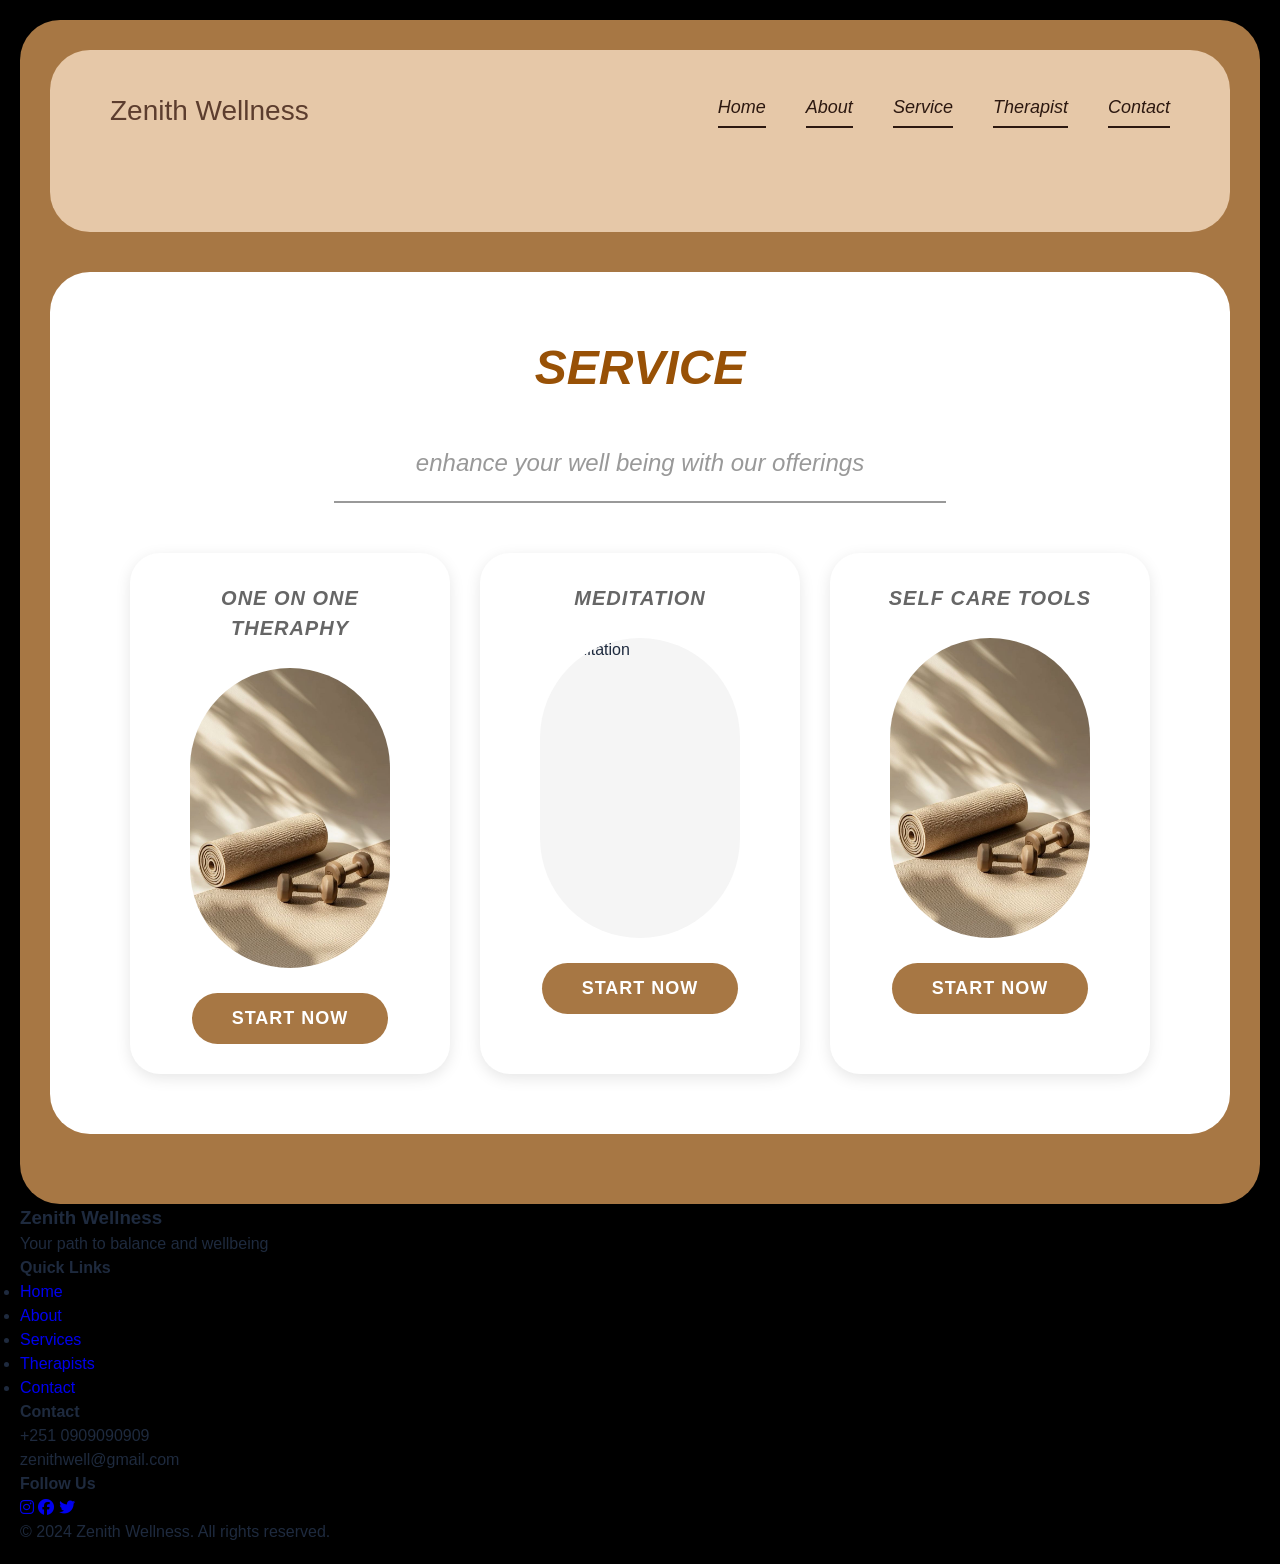
==== Service.html @ eb3a8d9a "service-html" ====
<!DOCTYPE html>
<html lang="en">
<head>
    <meta charset="UTF-8">
    <meta name="viewport" content="width=device-width, initial-scale=1.0">
    <link rel="stylesheet" href="https://cdnjs.cloudflare.com/ajax/libs/font-awesome/6.5.0/css/all.min.css">
    <link rel="stylesheet" href="styles.css">
    <title>Zenith Wellness</title>
</head>
<body>
  <div class="page-wrapper">
    <section class="hero-section" style="padding-bottom: 40px;">
        <header class="hero-header">
            <h1 class="site-title">Zenith Wellness</h1>
            <nav class="main-nav">
                <a href="./index.html" class="nav-link">Home</a>
                <a href="./about.html" class="nav-link">About</a>
                <a href="./Service.html" class="nav-link">Service</a>
                <a href="./Therapists.html" class="nav-link">Therapist</a>
                <a href="./Contact.html" class="nav-link">Contact</a>
            </nav>
        </header>
    </section>
    <section class="Services-container">
     <div class="services-section">
            <div class="services-header">
                <h1 class="about-tit">SERVICE</h1>
                <p class="services-subtitle">enhance your well being with our offerings</p>
                <hr class="services-divider">
            </div>
            
            <div class="services-grid">
                <div class="service-card">
                    <h3 class="service-name">ONE ON ONE THERAPHY</h3>
                    <div class="service-image-container">
                        <img src="./img/welness 8.jpg" alt="Therapy tools" class="service-image">
                    </div>
                    <button class="service-button">START NOW</button>
                </div>
                
                <div class="service-card">
                    <h3 class="service-name">MEDITATION</h3>
                    <div class="service-image-container">
                        <img src="./img/wellness 7.jpg" alt="Meditation" class="service-image">
                    </div>
                    <button class="service-button">START NOW</button>
                </div>
                
                <div class="service-card">
                    <h3 class="service-name">SELF CARE TOOLS</h3>
                    <div class="service-image-container">
                        <img src="./img/welness 8.jpg" alt="Self care tools" class="service-image">
                    </div>
                    <button class="service-button">START NOW</button>
                </div>
            </div>
        </div>

        
</section>
</div>

  <footer class="main-footer">
    <div class="footer-content">
      <div class="footer-section">
        <h3 class="footer-brand">Zenith Wellness</h3>
        <p class="footer-tagline">Your path to balance and wellbeing</p>
      </div>
      
      <div class="footer-section">
        <h4 class="footer-heading">Quick Links</h4>
        <ul class="footer-links">
          <li><a href="index.html">Home</a></li>
          <li><a href="about.html">About</a></li>
          <li><a href="Service.html">Services</a></li>
          <li><a href="Therapists.html">Therapists</a></li>
          <li><a href="Contact.html">Contact</a></li>
        </ul>
      </div>
      
      <div class="footer-section">
        <h4 class="footer-heading">Contact</h4>
        <p class="footer-contact">+251 0909090909</p>
        <p class="footer-contact">zenithwell@gmail.com</p>
      </div>
      
      <div class="footer-section">
        <h4 class="footer-heading">Follow Us</h4>
        <div class="footer-socials">
          <a href="#" class="social-icon"><i class="fa-brands fa-instagram"></i></a>
          <a href="#" class="social-icon"><i class="fa-brands fa-facebook"></i></a>
          <a href="#" class="social-icon"><i class="fa-brands fa-twitter"></i></a>
        </div>
      </div>
    </div>
    
    <div class="footer-bottom">
      <p>&copy; 2024 Zenith Wellness. All rights reserved.</p>
    </div>
  </footer>

</body>
</html>
---- styles.css ----
* {
    margin: 0;
    padding: 0;
    box-sizing: border-box;
}

body {
    font-family: 'Inter', -apple-system, BlinkMacSystemFont, 'Segoe UI', Roboto, Helvetica, Arial, sans-serif;
    background-color: #000000;
    min-height: 100vh;
    padding: 20px;
    color: #1e2a3e;
    line-height: 1.5;
}
.page-wrapper {
    background-color: #A77744;
    min-height: calc(100vh - 40px);
    border-radius: 40px;
    padding: 30px;
}

/* Hero Section */
.hero-section {
    background-color: #E6C8A8;
    border-radius: 40px;
    padding: 40px 60px 60px;
    margin-bottom: 40px;
}

.hero-header {
    display: flex;
    align-items: center;
    justify-content: space-between;
    margin-bottom: 60px;
}

.site-title {
    font-family: 'Inter', -apple-system, BlinkMacSystemFont, 'Segoe UI', Roboto, Helvetica, Arial, sans-serif;
    font-size: 28px;
    font-weight: 400;
    color: #5C3D2E;
    margin: 0;
}

a {
    text-decoration: none;
}

.main-nav {
    display: flex;
    align-items: center;
    gap: 40px;
}

.nav-link {
    font-family: 'Inter', -apple-system, BlinkMacSystemFont, 'Segoe UI', Roboto, Helvetica, Arial, sans-serif;
    font-style: italic;
    font-size: 18px;
    font-weight: 400;
    color: #2C1810;
    text-decoration: none;
    padding-bottom: 5px;
    border-bottom: 2px solid #2C1810;
    transition: all 0.3s ease;
}

.nav-link:hover {
    color: #5C3D2E;
    border-bottom-color: #5C3D2E;
}

.hero-content {
    display: flex;
    justify-content: space-between;
    align-items: flex-start;
    gap: 80px;
}

.hero-left {
    flex: 1;
    max-width: 600px;
}

.hero-divider {
    width: 80px;
    height: 2px;
    background-color: #8B6239;
    margin-bottom: 30px;
}

.hero-title {
    font-family: 'Inter', -apple-system, BlinkMacSystemFont, 'Segoe UI', Roboto, Helvetica, Arial, sans-serif;
    font-style: italic;
    font-size: 48px;
    font-weight: 400;
    color: #2C1810;
    line-height: 1.2;
    margin-bottom: 20px;
}

.hero-subtitle {
    color: #8B6239;
}

.hero-description {
    font-family: 'Inter', -apple-system, BlinkMacSystemFont, 'Segoe UI', Roboto, Helvetica, Arial, sans-serif;
    font-size: 18px;
    line-height: 1.6;
    color: #5C3D2E;
    margin-bottom: 40px;
}

.hero-buttons {
    display: flex;
    gap: 20px;
    margin-top: 40px;
}

.btn-quiz {
    font-family: 'Inter', -apple-system, BlinkMacSystemFont, 'Segoe UI', Roboto, Helvetica, Arial, sans-serif;
    font-size: 18px;
    font-weight: 500;
    color: #5C3D2E;
    background-color: #D4B896;
    border: none;
    padding: 15px 35px;
    border-radius: 25px;
    cursor: pointer;
    transition: all 0.3s ease;
}

.btn-quiz:hover {
    background-color: #C4A57B;
    transform: translateY(-2px);
}

.btn-cta {
    font-family: 'Inter', -apple-system, BlinkMacSystemFont, 'Segoe UI', Roboto, Helvetica, Arial, sans-serif;
    font-size: 16px;
    font-weight: 600;
    color: white;
    background-color: #8B6239;
    border: none;
    padding: 15px 35px;
    border-radius: 25px;
    cursor: pointer;
    text-transform: uppercase;
    letter-spacing: 0.5px;
    transition: all 0.3s ease;
}

.btn-cta:hover {
    background-color: #6D4A2C;
    transform: translateY(-2px);
}

.hero-right {
    display: flex;
    flex-direction: column;
    align-items: center;
    gap: 20px;
}

.hero-image-container {
    width: 320px;
    height: 420px;
    border-radius: 30px;
    overflow: hidden;
    box-shadow: 0 10px 30px rgba(0, 0, 0, 0.15);
}

.hero-image {
    width: 100%;
    height: 100%;
    object-fit: cover;
}

.hero-register {
    font-family: 'Inter', -apple-system, BlinkMacSystemFont, 'Segoe UI', Roboto, Helvetica, Arial, sans-serif;
    font-style: italic;
    font-size: 24px;
    color: #2C1810;
    margin-top: 10px;
    text-decoration: none;
    transition: color 0.3s ease;
}

.hero-register:hover {
    color: #8B6239;
}
.about-sec{
   
    padding: 40px;
    box-sizing: border-box;
    border-radius: 40px;
    margin-top: 0;
}
.about-container{
    background-color: white;
    padding: 60px 80px;
    border-radius: 40px;
    margin-bottom: 40px;
}
.about-tit{
        font-family: 'Inter', -apple-system, BlinkMacSystemFont, 'Segoe UI', Roboto, Helvetica, Arial, sans-serif;
        font-style: italic;
    text-align: center;
    color: #985106;
    margin-bottom:41px ;
    font-size:48px ;
}
.head2{
    font-family: 'Inter', -apple-system, BlinkMacSystemFont, 'Segoe UI', Roboto, Helvetica, Arial, sans-serif;
        font-style: italic;
    text-align:left ;
    color: #321A00;
    font-size:36px ;
}
.about1{
  padding: 20px 30px;
  font-family: 'Inter', -apple-system, BlinkMacSystemFont, 'Segoe UI', Roboto, Helvetica, Arial, sans-serif;
  font-style: italic;
  font-size: 29px;
}


/* Principles Section */
.principle-container {
    background-color: white;
    padding: 60px 80px;
    margin: 0 auto;
    border-radius: 40px;
    margin-bottom: 40px;
}

.principles {
    display: flex;
    justify-content: space-between;
    gap: 40px;
    margin-top: 40px;
    border-top: 2px solid #666;
    border-bottom: 2px solid #666;
    padding: 40px 0;
}

.principle {
    flex: 1;
    text-align: center;
    display: flex;
    flex-direction: column;
    align-items: center;
}



.principle-icon {
    font-size: 48px;
    color: #1a3a52;
    margin-bottom: 15px;
}

.principle-heading {
    font-size: 32px;
    color: #985106;
    margin-bottom: 15px;
    font-weight: 600;
}

.principle-description {
    font-size: 20px;
    line-height: 1.6;
    color: #333;
    font-weight: 600;
}


/* Stories of Healing Section */
.stories-container {
    background-color: white;
    padding: 60px 80px;
    border-radius: 40px;
    margin-bottom: 40px;
}

.stories-title {
    font-family: 'Inter', -apple-system, BlinkMacSystemFont, 'Segoe UI', Roboto, Helvetica, Arial, sans-serif;
    font-style: italic;
    text-align: center;
    color: #321A00;
    font-size: 48px;
    margin-bottom: 20px;
}

.stories-divider {
    border: none;
    border-top: 2px solid #321A00;
    margin: 20px auto 40px;
    width: 100%;
}

.testimonials {
    display: flex;
    flex-direction: column;
    gap: 30px;
    margin-top: 40px;
}

.testimonial {
    display: flex;
    align-items: center;
    gap: 20px;
    padding: 20px 0;
}

.testimonial-icon {
    font-size: 48px;
    color: #C4A57B;
    flex-shrink: 0;
}

.testimonial-text {
    font-family: 'Inter', -apple-system, BlinkMacSystemFont, 'Segoe UI', Roboto, Helvetica, Arial, sans-serif;
    font-size: 24px;
    color: #321A00;
    line-height: 1.5;
}





/* Responsive Design */
@media (max-width: 1024px) {
    .hero-content {
        gap: 40px;
    }

    .hero-title {
        font-size: 40px;
    }
}

@media (max-width: 768px) {
    .hero-section {
        padding: 30px 30px 40px;
    }

    .hero-header {
        flex-direction: column;
        gap: 20px;
        margin-bottom: 40px;
    }

    .main-nav {
        flex-wrap: wrap;
        gap: 15px;
        justify-content: center;
    }

    .nav-link {
        font-size: 16px;
    }

    .hero-content {
        flex-direction: column;
        gap: 40px;
    }

    .hero-left {
        max-width: 100%;
    }

    .hero-title {
        font-size: 36px;
    }

    .hero-description {
        font-size: 16px;
    }

    .hero-buttons {
        flex-direction: column;
        width: 100%;
    }

    .btn-quiz,
    .btn-cta {
        width: 100%;
    }

    .hero-image-container {
        width: 280px;
        height: 360px;
    }

    .principles {
        flex-direction: column;
        gap: 30px;
    }

    .about-container, .principle-container, .stories-container {
        padding: 40px 30px;
    }

    .testimonials {
        gap: 20px;
    }

    .testimonial {
        flex-direction: column;
        text-align: center;
    }
}

/* Services Section */
.services-section {
    background-color: white;
    padding: 60px 80px;
    border-radius: 40px;
    margin-bottom: 40px;
}

.services-header {
    text-align: center;
    margin-bottom: 50px;
}

.services-title {
    font-family: 'Inter', -apple-system, BlinkMacSystemFont, 'Segoe UI', Roboto, Helvetica, Arial, sans-serif;
    font-size: 56px;
    font-weight: 700;
    color: #000000;
    margin-bottom: 10px;
    letter-spacing: 2px;
}

.services-subtitle {
    font-family: 'Inter', -apple-system, BlinkMacSystemFont, 'Segoe UI', Roboto, Helvetica, Arial, sans-serif;
    font-style: italic;
    font-size: 24px;
    color: #999999;
    margin-bottom: 20px;
}

.services-divider {
    border: none;
    border-top: 2px solid #999999;
    width: 60%;
    margin: 20px auto;
}

.services-grid {
    display: grid;
    grid-template-columns: repeat(3, 1fr);
    gap: 30px;
    margin-top: 40px;
}

.service-card {
    background-color: white;
    border-radius: 30px;
    padding: 30px;
    display: flex;
    flex-direction: column;
    align-items: center;
    box-shadow: 0 4px 15px rgba(0, 0, 0, 0.1);
}

.service-name {
    font-family: 'Inter', -apple-system, BlinkMacSystemFont, 'Segoe UI', Roboto, Helvetica, Arial, sans-serif;
    font-style: italic;
    font-size: 20px;
    color: #666666;
    text-align: center;
    margin-bottom: 25px;
    text-transform: uppercase;
    letter-spacing: 1px;
}

.service-image-container {
    margin-bottom: 30px;
    display: flex;
    align-items: center;
    justify-content: center;
        width: 200px;
    height: 300px;
    border-radius: 188px;
    overflow: hidden;
    margin-bottom: 25px;
    background-color: #f5f5f5;

}

.service-image {
    width: 100%;
    height: 100%;
    object-fit: cover;
}

.service-button {
    background-color: #A77744;
    color: white;
    border: none;
    padding: 15px 40px;
    border-radius: 30px;
    font-size: 18px;
    font-weight: 600;
    cursor: pointer;
    text-transform: uppercase;
    letter-spacing: 1px;
    transition: all 0.3s ease;
}

.service-button:hover {
    background-color: #8B6238;
    transform: translateY(-2px);
    box-shadow: 0 4px 10px rgba(0, 0, 0, 0.2);
}
.stats-section {
  background-color: #fff2df;
  width: 85%;
  max-width: 950px;
  margin: 40px auto;
  padding: 45px 35px;

  display: flex;
  justify-content: space-between;
  align-items: center;
}

.stat-box {
  flex: 1;
  text-align: center;
}
.stats-section {
      width: 85%;
      max-width: 950px;
      background-color: #fff3e2;
      padding: 45px 35px;
      display: flex;
      justify-content: space-between;
      align-items: center;
    }
.stat-number {
  font-size: 56px;
  font-weight: 400;
  color: #000;
  line-height: 1;
  margin-bottom: 18px;
}

.stat-label {
  font-size: 12px;
  font-weight: 400;
  color: #111;
  text-transform: uppercase;
}

.stat-box:nth-child(2) .stat-label {
  text-transform: none;
}
@media (max-width: 1024px) {
    .services-grid {
        grid-template-columns: repeat(2, 1fr);
    }
}

@media (max-width: 768px) {
    .services-section {
        padding: 40px 30px;
    }

    .services-grid {
        grid-template-columns: 1fr;
        gap: 25px;
    }

    .services-title {
        font-size: 42px;
    }

    .services-subtitle {
        font-size: 18px;
    }
}

/* Therapists Section */
.therapists-section {
    background: linear-gradient(180deg, #F5EDE3 0%, #E6D5C3 30%, #D4B896 70%, #C4A57B 100%);
    padding: 80px 80px;
    border-radius: 40px;
    margin-bottom: 40px;
}

.therapists-header {
    text-align: center;
    margin-bottom: 80px;
}

.therapists-title {
    font-family: 'Inter', -apple-system, BlinkMacSystemFont, 'Segoe UI', Roboto, Helvetica, Arial, sans-serif;
    font-size: 48px;
    font-weight: 600;
    color: #8B6239;
    margin-bottom: 20px;
    letter-spacing: 2px;
}

.therapists-divider {
    border: none;
    border-top: 2px solid #8B6239;
    width: 60%;
    margin: 20px auto;
}

.therapists-grid {
    display: grid;
    grid-template-columns: repeat(3, 1fr);
    gap: 40px;
    margin-top: 40px;
}

.therapist-card {
    background-color: white;
    border-radius: 30px;
    padding: 30px;
    display: flex;
    flex-direction: column;
    align-items: center;
    box-shadow: 0 4px 15px rgba(0, 0, 0, 0.1);
}

.therapist-image-container {
    width: 100%;
    height: 60%;
    border-radius: 15px;
    overflow: hidden;
    margin-bottom: 25px;
    background-color: #f5f5f5;
}

.therapist-image {
    width: 100%;
    height: 100%;
    object-fit: contain;
    object-position: center;
}

.therapist-name {
    font-family: 'Inter', -apple-system, BlinkMacSystemFont, 'Segoe UI', Roboto, Helvetica, Arial, sans-serif;
    font-size: 20px;
    font-weight: 600;
    color: #333333;
    text-align: center;
    margin-bottom: 10px;
    padding-bottom: 8px;
    border-bottom: 2px solid #333333;
}

.therapist-specialty {
    font-family: 'Inter', -apple-system, BlinkMacSystemFont, 'Segoe UI', Roboto, Helvetica, Arial, sans-serif;
    font-size: 16px;
    color: #666666;
    text-align: center;
    line-height: 1.4;
}

@media (max-width: 1024px) {
    .therapists-grid {
        grid-template-columns: repeat(2, 1fr);
    }
}

@media (max-width: 768px) {
    .therapists-section {
        padding: 40px 30px;
    }

    .therapists-grid {
        grid-template-columns: 1fr;
        gap: 30px;
    }

    .therapists-title {
        font-size: 36px;
    }
}

/* Contact Section */
.contact-section {
    background-color: #E6D5C3;
    padding: 60px 80px;
    border-radius: 40px;
    margin-bottom: 40px;
}

.contact-card {
    background-color: white;
    border-radius: 40px;
    padding: 60px 80px;
    display: flex;
    justify-content: space-between;
    align-items: center;
    gap: 80px;
    box-shadow: 0 8px 30px rgba(0, 0, 0, 0.1);
}

.contact-left {
    flex: 1;
}

.contact-title {
    font-family: 'Inter', -apple-system, BlinkMacSystemFont, 'Segoe UI', Roboto, Helvetica, Arial, sans-serif;
    font-size: 32px;
    font-weight: 600;
    color: #5C5C5C;
    margin-bottom: 50px;
    letter-spacing: 2px;
}

.contact-item {
    display: flex;
    align-items: center;
    gap: 30px;
    margin-bottom: 35px;
}

.contact-icon-circle {
    width: 70px;
    height: 70px;
    border-radius: 50%;
    background-color: #A77744;
    display: flex;
    align-items: center;
    justify-content: center;
    flex-shrink: 0;
}

.contact-icon-circle i {
    font-size: 28px;
    color: white;
}

.contact-icon-letter {
    font-family: 'Inter', -apple-system, BlinkMacSystemFont, 'Segoe UI', Roboto, Helvetica, Arial, sans-serif;
    font-size: 36px;
    font-weight: 600;
    color: white;
}

.contact-text {
    font-family: 'Inter', -apple-system, BlinkMacSystemFont, 'Segoe UI', Roboto, Helvetica, Arial, sans-serif;
    font-size: 18px;
    color: #333333;
    font-weight: 400;
}

.contact-link {
    text-decoration: none;
    transition: opacity 0.3s ease;
}

.contact-link:hover {
    opacity: 0.7;
}

.contact-right {
    flex: 1;
    display: flex;
    align-items: center;
    justify-content: center;
}

.contact-tagline {
    font-family: 'Inter', -apple-system, BlinkMacSystemFont, 'Segoe UI', Roboto, Helvetica, Arial, sans-serif;
    font-size: 64px;
    font-weight: 700;
    color: #8B6239;
    line-height: 1.1;
    text-align: left;
}

@media (max-width: 1024px) {
    .contact-card {
        gap: 40px;
    }

    .contact-tagline {
        font-size: 52px;
    }
}

@media (max-width: 768px) {
    .contact-section {
        padding: 40px 30px;
    }

    .contact-card {
        flex-direction: column;
        padding: 40px 30px;
        gap: 40px;
    }

    .contact-title {
        font-size: 24px;
        margin-bottom: 30px;
    }

    .contact-icon-circle {
        width: 60px;
        height: 60px;
    }

    .contact-icon-circle i {
        font-size: 24px;
    }

    .contact-icon-letter {
        font-size: 30px;
    }

    .contact-text {
        font-size: 16px;
    }

    .contact-tagline {
        font-size: 48px;
        text-align: center;
    }
}
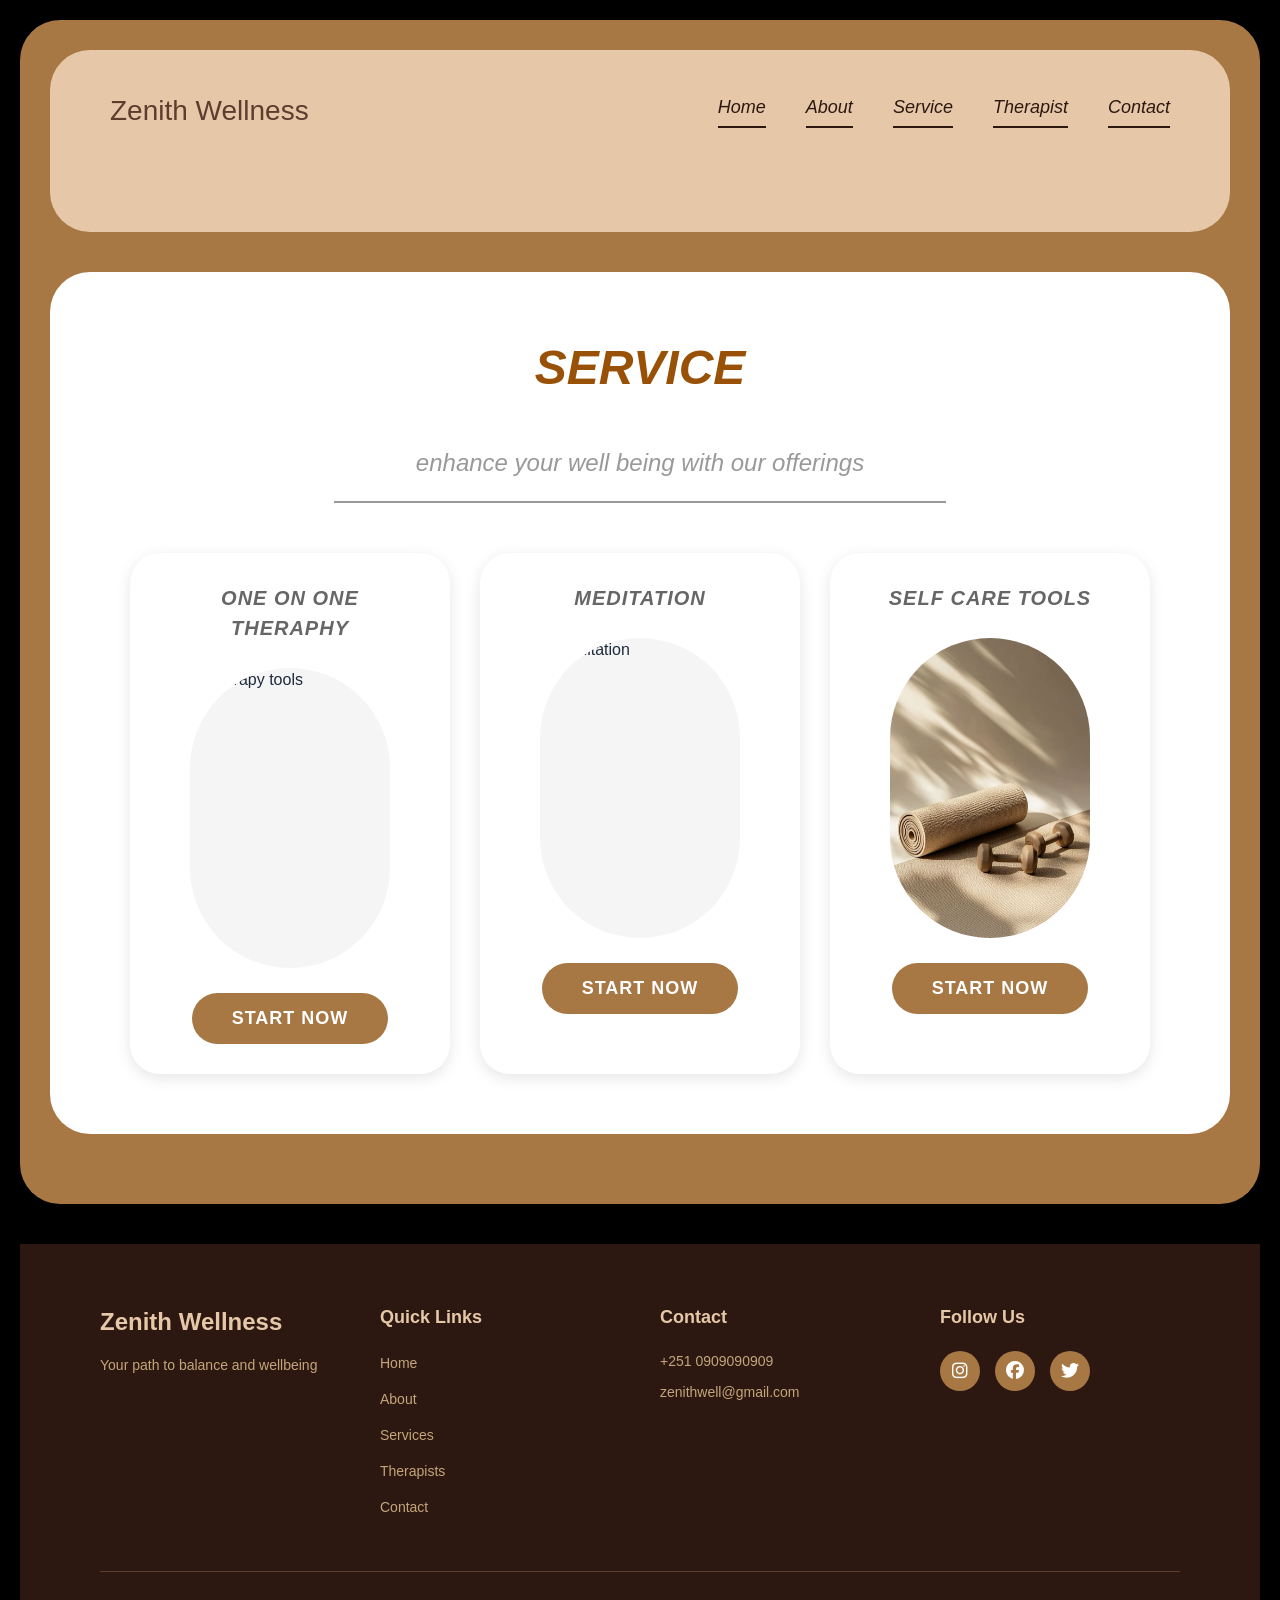
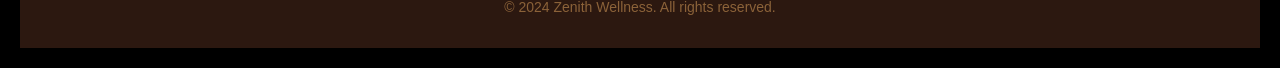
==== commit 851225f2: "final update" ====
--- a/Service.html
+++ b/Service.html
@@ -12,7 +12,12 @@
     <section class="hero-section" style="padding-bottom: 40px;">
         <header class="hero-header">
             <h1 class="site-title">Zenith Wellness</h1>
-            <nav class="main-nav">
+            <button class="hamburger" id="hamburger">
+              <span></span>
+              <span></span>
+              <span></span>
+            </button>
+            <nav class="main-nav" id="mainNav">
                 <a href="./index.html" class="nav-link">Home</a>
                 <a href="./about.html" class="nav-link">About</a>
                 <a href="./Service.html" class="nav-link">Service</a>
@@ -33,7 +38,7 @@
                 <div class="service-card">
                     <h3 class="service-name">ONE ON ONE THERAPHY</h3>
                     <div class="service-image-container">
-                        <img src="./img/welness 8.jpg" alt="Therapy tools" class="service-image">
+                        <img src="/img/wellness9.jpg" alt="Therapy tools" class="service-image">
                     </div>
                     <button class="service-button">START NOW</button>
                 </div>
@@ -99,5 +104,29 @@
     </div>
   </footer>
 
+  <script>
+    const hamburger = document.getElementById('hamburger');
+    const mainNav = document.getElementById('mainNav');
+
+    hamburger.addEventListener('click', () => {
+      hamburger.classList.toggle('active');
+      mainNav.classList.toggle('active');
+    });
+
+    document.querySelectorAll('.nav-link').forEach(link => {
+      link.addEventListener('click', () => {
+        hamburger.classList.remove('active');
+        mainNav.classList.remove('active');
+      });
+    });
+
+    document.addEventListener('click', (e) => {
+      if (!hamburger.contains(e.target) && !mainNav.contains(e.target)) {
+        hamburger.classList.remove('active');
+        mainNav.classList.remove('active');
+      }
+    });
+  </script>
+
 </body>
 </html>
--- a/styles.css
+++ b/styles.css
@@ -323,93 +323,6 @@
     font-size: 24px;
     color: #321A00;
     line-height: 1.5;
-}
-
-
-
-
-
-/* Responsive Design */
-@media (max-width: 1024px) {
-    .hero-content {
-        gap: 40px;
-    }
-
-    .hero-title {
-        font-size: 40px;
-    }
-}
-
-@media (max-width: 768px) {
-    .hero-section {
-        padding: 30px 30px 40px;
-    }
-
-    .hero-header {
-        flex-direction: column;
-        gap: 20px;
-        margin-bottom: 40px;
-    }
-
-    .main-nav {
-        flex-wrap: wrap;
-        gap: 15px;
-        justify-content: center;
-    }
-
-    .nav-link {
-        font-size: 16px;
-    }
-
-    .hero-content {
-        flex-direction: column;
-        gap: 40px;
-    }
-
-    .hero-left {
-        max-width: 100%;
-    }
-
-    .hero-title {
-        font-size: 36px;
-    }
-
-    .hero-description {
-        font-size: 16px;
-    }
-
-    .hero-buttons {
-        flex-direction: column;
-        width: 100%;
-    }
-
-    .btn-quiz,
-    .btn-cta {
-        width: 100%;
-    }
-
-    .hero-image-container {
-        width: 280px;
-        height: 360px;
-    }
-
-    .principles {
-        flex-direction: column;
-        gap: 30px;
-    }
-
-    .about-container, .principle-container, .stories-container {
-        padding: 40px 30px;
-    }
-
-    .testimonials {
-        gap: 20px;
-    }
-
-    .testimonial {
-        flex-direction: column;
-        text-align: center;
-    }
 }
 
 /* Services Section */
@@ -559,30 +472,6 @@
 .stat-box:nth-child(2) .stat-label {
   text-transform: none;
 }
-@media (max-width: 1024px) {
-    .services-grid {
-        grid-template-columns: repeat(2, 1fr);
-    }
-}
-
-@media (max-width: 768px) {
-    .services-section {
-        padding: 40px 30px;
-    }
-
-    .services-grid {
-        grid-template-columns: 1fr;
-        gap: 25px;
-    }
-
-    .services-title {
-        font-size: 42px;
-    }
-
-    .services-subtitle {
-        font-size: 18px;
-    }
-}
 
 /* Therapists Section */
 .therapists-section {
@@ -665,27 +554,6 @@
     line-height: 1.4;
 }
 
-@media (max-width: 1024px) {
-    .therapists-grid {
-        grid-template-columns: repeat(2, 1fr);
-    }
-}
-
-@media (max-width: 768px) {
-    .therapists-section {
-        padding: 40px 30px;
-    }
-
-    .therapists-grid {
-        grid-template-columns: 1fr;
-        gap: 30px;
-    }
-
-    .therapists-title {
-        font-size: 36px;
-    }
-}
-
 /* Contact Section */
 .contact-section {
     background-color: #E6D5C3;
@@ -780,57 +648,462 @@
     text-align: left;
 }
 
-@media (max-width: 1024px) {
-    .contact-card {
-        gap: 40px;
+/* Footer */
+.main-footer {
+    background-color: #2C1810;
+    color: white;
+    padding: 60px 80px 30px;
+    margin-top: 40px;
+}
+
+.footer-content {
+    display: grid;
+    grid-template-columns: repeat(4, 1fr);
+    gap: 40px;
+    margin-bottom: 40px;
+}
+
+.footer-section {
+    display: flex;
+    flex-direction: column;
+}
+
+.footer-brand {
+    font-family: 'Inter', -apple-system, BlinkMacSystemFont, 'Segoe UI', Roboto, Helvetica, Arial, sans-serif;
+    font-size: 24px;
+    font-weight: 600;
+    color: #E6C8A8;
+    margin-bottom: 15px;
+}
+
+.footer-tagline {
+    font-family: 'Inter', -apple-system, BlinkMacSystemFont, 'Segoe UI', Roboto, Helvetica, Arial, sans-serif;
+    font-size: 14px;
+    color: #C4A57B;
+    line-height: 1.5;
+}
+
+.footer-heading {
+    font-family: 'Inter', -apple-system, BlinkMacSystemFont, 'Segoe UI', Roboto, Helvetica, Arial, sans-serif;
+    font-size: 18px;
+    font-weight: 600;
+    color: #E6C8A8;
+    margin-bottom: 20px;
+}
+
+.footer-links {
+    list-style: none;
+    padding: 0;
+    margin: 0;
+}
+
+.footer-links li {
+    margin-bottom: 12px;
+}
+
+.footer-links a {
+    font-family: 'Inter', -apple-system, BlinkMacSystemFont, 'Segoe UI', Roboto, Helvetica, Arial, sans-serif;
+    font-size: 14px;
+    color: #C4A57B;
+    text-decoration: none;
+    transition: color 0.3s ease;
+}
+
+.footer-links a:hover {
+    color: #E6C8A8;
+}
+
+.footer-contact {
+    font-family: 'Inter', -apple-system, BlinkMacSystemFont, 'Segoe UI', Roboto, Helvetica, Arial, sans-serif;
+    font-size: 14px;
+    color: #C4A57B;
+    margin-bottom: 10px;
+}
+
+.footer-socials {
+    display: flex;
+    gap: 15px;
+}
+
+.social-icon {
+    width: 40px;
+    height: 40px;
+    border-radius: 50%;
+    background-color: #A77744;
+    display: flex;
+    align-items: center;
+    justify-content: center;
+    color: white;
+    font-size: 18px;
+    text-decoration: none;
+    transition: all 0.3s ease;
+}
+
+.social-icon:hover {
+    background-color: #8B6239;
+    transform: translateY(-3px);
+}
+
+.footer-bottom {
+    border-top: 1px solid #5C3D2E;
+    padding-top: 25px;
+    text-align: center;
+}
+
+.footer-bottom p {
+    font-family: 'Inter', -apple-system, BlinkMacSystemFont, 'Segoe UI', Roboto, Helvetica, Arial, sans-serif;
+    font-size: 14px;
+    color: #8B6239;
+}
+
+/* ========================================
+   RESPONSIVE DESIGN - MEDIA QUERIES
+   Organized by component for all devices
+   ======================================== */
+
+/* === GLOBAL RESPONSIVE === */
+@media (max-width: 1200px) {
+    body { padding: 18px; }
+    .page-wrapper { padding: 25px; }
+}
+
+@media (max-width: 992px) {
+    body { padding: 15px; }
+    .page-wrapper { padding: 20px; }
+}
+
+@media (max-width: 768px) {
+    body { padding: 10px; }
+    .page-wrapper { padding: 15px; border-radius: 30px; }
+}
+
+@media (max-width: 480px) {
+    body { padding: 5px; }
+    .page-wrapper { padding: 10px; border-radius: 20px; }
+}
+
+/* === HERO SECTION RESPONSIVE === */
+@media (max-width: 1200px) {
+    .hero-section { padding: 35px 50px 55px; }
+    .hero-content { gap: 60px; }
+    .hero-title { font-size: 44px; }
+}
+
+@media (max-width: 992px) {
+    .hero-section { padding: 30px 40px 50px; }
+    .hero-content { gap: 50px; }
+    .hero-title { font-size: 40px; }
+    .hero-description { font-size: 17px; }
+    .hero-image-container { width: 280px; height: 380px; }
+}
+
+@media (max-width: 768px) {
+    .hero-section { padding: 25px 30px 40px; }
+    .hero-header { flex-direction: column; gap: 20px; margin-bottom: 40px; }
+    .site-title { font-size: 24px; }
+    .main-nav { flex-wrap: wrap; gap: 15px; justify-content: center; }
+    .nav-link { font-size: 16px; }
+    .hero-content { flex-direction: column; gap: 40px; }
+    .hero-left { max-width: 100%; }
+    .hero-title { font-size: 32px; }
+    .hero-description { font-size: 15px; }
+    .hero-buttons { flex-direction: column; width: 100%; gap: 15px; }
+    .btn-quiz, .btn-cta { width: 100%; }
+    .hero-image-container { width: 100%; max-width: 320px; height: 400px; }
+}
+
+@media (max-width: 480px) {
+    .hero-section { padding: 20px 20px 30px; }
+    .site-title { font-size: 20px; }
+    .nav-link { font-size: 14px; }
+    .hero-title { font-size: 28px; }
+    .hero-description { font-size: 14px; }
+    .btn-quiz, .btn-cta { font-size: 14px; padding: 12px 30px; }
+    .hero-register { font-size: 18px; }
+}
+
+/* === ABOUT SECTION RESPONSIVE === */
+@media (max-width: 1200px) {
+    .about-container, .principle-container, .stories-container { padding: 55px 70px; }
+}
+
+@media (max-width: 992px) {
+    .about-sec { padding: 35px; }
+    .about-container, .principle-container, .stories-container { padding: 50px 60px; }
+    .about-tit { font-size: 42px; }
+    .head2 { font-size: 32px; }
+    .about1 { font-size: 26px; }
+}
+
+@media (max-width: 768px) {
+    .about-sec { padding: 30px 20px; }
+    .about-container, .principle-container, .stories-container { padding: 40px 30px; border-radius: 30px; }
+    .about-tit { font-size: 36px; margin-bottom: 30px; }
+    .head2 { font-size: 28px; }
+    .about1 { font-size: 22px; padding: 15px 20px; }
+    .principles { flex-direction: column; gap: 30px; padding: 30px 0; }
+    .principle-icon { font-size: 40px; }
+    .principle-heading { font-size: 28px; }
+    .principle-description { font-size: 18px; }
+    .stories-title { font-size: 36px; }
+    .testimonials { gap: 25px; }
+    .testimonial { flex-direction: column; text-align: center; gap: 15px; }
+    .testimonial-icon { font-size: 40px; }
+    .testimonial-text { font-size: 20px; }
+}
+
+@media (max-width: 480px) {
+    .about-sec { padding: 20px 10px; }
+    .about-container, .principle-container, .stories-container { padding: 30px 20px; border-radius: 20px; }
+    .about-tit { font-size: 28px; margin-bottom: 25px; }
+    .head2 { font-size: 24px; }
+    .about1 { font-size: 18px; padding: 10px 15px; }
+    .principle-icon { font-size: 36px; }
+    .principle-heading { font-size: 24px; }
+    .principle-description { font-size: 16px; }
+    .stories-title { font-size: 28px; }
+    .testimonial-icon { font-size: 36px; }
+    .testimonial-text { font-size: 18px; }
+}
+
+/* === STATS SECTION RESPONSIVE === */
+@media (max-width: 992px) {
+    .stats-section { width: 90%; padding: 40px 30px; }
+    .stat-number { font-size: 52px; }
+}
+
+@media (max-width: 768px) {
+    .stats-section { width: 95%; padding: 35px 25px; flex-direction: column; gap: 25px; }
+    .stat-number { font-size: 48px; }
+}
+
+@media (max-width: 480px) {
+    .stats-section { padding: 25px 20px; }
+    .stat-number { font-size: 40px; }
+    .stat-label { font-size: 11px; }
+}
+
+/* === SERVICES SECTION RESPONSIVE === */
+@media (max-width: 1200px) {
+    .services-section { padding: 55px 70px; }
+    .services-grid { gap: 28px; }
+}
+
+@media (max-width: 992px) {
+    .services-section { padding: 50px 60px; }
+    .services-title { font-size: 48px; }
+    .services-grid { grid-template-columns: repeat(2, 1fr); gap: 25px; }
+}
+
+@media (max-width: 768px) {
+    .services-section { padding: 40px 30px; }
+    .services-title { font-size: 38px; }
+    .services-subtitle { font-size: 20px; }
+    .services-grid { grid-template-columns: 1fr; gap: 25px; }
+    .service-card { padding: 25px; }
+    .service-name { font-size: 18px; }
+    .service-image-container { width: 180px; height: 280px; }
+    .service-button { font-size: 16px; padding: 12px 35px; }
+}
+
+@media (max-width: 480px) {
+    .services-section { padding: 30px 20px; }
+    .services-title { font-size: 32px; }
+    .services-subtitle { font-size: 16px; }
+    .service-card { padding: 20px; }
+    .service-name { font-size: 16px; }
+    .service-image-container { width: 160px; height: 260px; }
+    .service-button { font-size: 14px; padding: 10px 30px; }
+}
+
+/* === THERAPISTS SECTION RESPONSIVE === */
+@media (max-width: 1200px) {
+    .therapists-section { padding: 75px 70px; }
+    .therapists-grid { gap: 38px; }
+}
+
+@media (max-width: 992px) {
+    .therapists-section { padding: 65px 60px; }
+    .therapists-grid { grid-template-columns: repeat(2, 1fr); gap: 35px; }
+}
+
+@media (max-width: 768px) {
+    .therapists-section { padding: 50px 30px; }
+    .therapists-title { font-size: 36px; }
+    .therapists-header { margin-bottom: 50px; }
+    .therapists-grid { grid-template-columns: 1fr; gap: 30px; }
+    .therapist-card { padding: 25px; }
+    .therapist-image-container { height: 300px; }
+    .therapist-name { font-size: 18px; }
+    .therapist-specialty { font-size: 15px; }
+}
+
+@media (max-width: 480px) {
+    .therapists-section { padding: 40px 20px; }
+    .therapists-title { font-size: 28px; }
+    .therapists-header { margin-bottom: 40px; }
+    .therapist-card { padding: 20px; }
+    .therapist-image-container { height: 280px; }
+    .therapist-name { font-size: 16px; }
+    .therapist-specialty { font-size: 14px; }
+}
+
+/* === CONTACT SECTION RESPONSIVE === */
+@media (max-width: 1200px) {
+    .contact-section { padding: 55px 70px; }
+    .contact-card { padding: 55px 70px; gap: 70px; }
+}
+
+@media (max-width: 992px) {
+    .contact-section { padding: 50px 60px; }
+    .contact-card { padding: 50px 60px; gap: 60px; }
+    .contact-tagline { font-size: 56px; }
+}
+
+@media (max-width: 768px) {
+    .contact-section { padding: 40px 30px; }
+    .contact-card { flex-direction: column; padding: 40px 30px; gap: 40px; }
+    .contact-title { font-size: 28px; margin-bottom: 35px; }
+    .contact-icon-circle { width: 60px; height: 60px; }
+    .contact-icon-circle i { font-size: 24px; }
+    .contact-icon-letter { font-size: 30px; }
+    .contact-text { font-size: 16px; }
+    .contact-tagline { font-size: 48px; text-align: center; }
+}
+
+@media (max-width: 480px) {
+    .contact-section { padding: 30px 20px; }
+    .contact-card { padding: 30px 20px; gap: 30px; border-radius: 30px; }
+    .contact-title { font-size: 24px; margin-bottom: 30px; }
+    .contact-icon-circle { width: 50px; height: 50px; }
+    .contact-icon-circle i { font-size: 20px; }
+    .contact-icon-letter { font-size: 26px; }
+    .contact-text { font-size: 14px; }
+    .contact-item { gap: 20px; margin-bottom: 25px; }
+    .contact-tagline { font-size: 36px; }
+}
+
+/* === FOOTER RESPONSIVE === */
+@media (max-width: 1200px) {
+    .main-footer { padding: 55px 70px 28px; }
+    .footer-content { gap: 35px; }
+}
+
+@media (max-width: 992px) {
+    .main-footer { padding: 50px 60px 25px; }
+    .footer-content { gap: 30px; }
+}
+
+@media (max-width: 768px) {
+    .main-footer { padding: 40px 30px 20px; }
+    .footer-content { grid-template-columns: repeat(2, 1fr); gap: 30px; }
+    .footer-brand { font-size: 20px; }
+    .footer-heading { font-size: 16px; }
+    .footer-socials { gap: 12px; }
+    .social-icon { width: 35px; height: 35px; font-size: 16px; }
+}
+
+@media (max-width: 480px) {
+    .main-footer { padding: 30px 20px 15px; }
+    .footer-content { grid-template-columns: 1fr; gap: 25px; }
+    .footer-brand { font-size: 18px; }
+    .footer-tagline { font-size: 13px; }
+    .footer-heading { font-size: 15px; margin-bottom: 15px; }
+    .footer-links li { margin-bottom: 10px; }
+    .footer-links a, .footer-contact { font-size: 13px; }
+    .footer-socials { gap: 10px; }
+    .social-icon { width: 32px; height: 32px; font-size: 14px; }
+    .footer-bottom { padding-top: 20px; }
+    .footer-bottom p { font-size: 12px; }
+}
+
+
+/* === HAMBURGER MENU === */
+.hamburger {
+    display: none;
+    flex-direction: column;
+    justify-content: space-between;
+    cursor: pointer;
+    background: none;
+    border: none;
+    padding: 8px;
+    z-index: 1000;
+    width: 35px;
+    height: 30px;
+}
+
+.hamburger span {
+    width: 100%;
+    height: 3px;
+    background-color: #2C1810;
+    transition: all 0.3s ease;
+    border-radius: 3px;
+}
+
+.hamburger.active span:nth-child(1) {
+    transform: rotate(45deg) translate(9px, 9px);
+}
+
+.hamburger.active span:nth-child(2) {
+    opacity: 0;
+}
+
+.hamburger.active span:nth-child(3) {
+    transform: rotate(-45deg) translate(8px, -8px);
+}
+
+@media (max-width: 768px) {
+    .hero-header {
+        position: relative;
     }
 
-    .contact-tagline {
-        font-size: 52px;
+    .hamburger {
+        display: flex;
+        position: absolute;
+        right: 0;
+        top: 50%;
+        transform: translateY(-50%);
     }
-}
-
-@media (max-width: 768px) {
-    .contact-section {
-        padding: 40px 30px;
+
+    .main-nav {
+        position: fixed;
+        top: 0;
+        right: -100%;
+        width: 70%;
+        height: 100vh;
+        background-color: #E6C8A8;
+        flex-direction: column;
+        justify-content: flex-start;
+        align-items: flex-start;
+        padding: 80px 30px 30px;
+        gap: 25px;
+        transition: right 0.3s ease;
+        box-shadow: -5px 0 15px rgba(0, 0, 0, 0.2);
+        z-index: 999;
     }
 
-    .contact-card {
-        flex-direction: column;
-        padding: 40px 30px;
-        gap: 40px;
+    .main-nav.active {
+        right: 0;
     }
 
-    .contact-title {
-        font-size: 24px;
-        margin-bottom: 30px;
+    .nav-link {
+        font-size: 20px;
+        width: 100%;
+        padding: 10px 0;
+        border-bottom: 2px solid transparent;
     }
 
-    .contact-icon-circle {
-        width: 60px;
-        height: 60px;
+    .nav-link:hover {
+        border-bottom-color: #2C1810;
     }
-
-    .contact-icon-circle i {
-        font-size: 24px;
+}
+
+@media (max-width: 480px) {
+    .main-nav {
+        width: 80%;
     }
 
-    .contact-icon-letter {
-        font-size: 30px;
+    .nav-link {
+        font-size: 18px;
     }
-
-    .contact-text {
-        font-size: 16px;
-    }
-
-    .contact-tagline {
-        font-size: 48px;
-        text-align: center;
-    }
-}
-
-
-
-
-
-
+}
